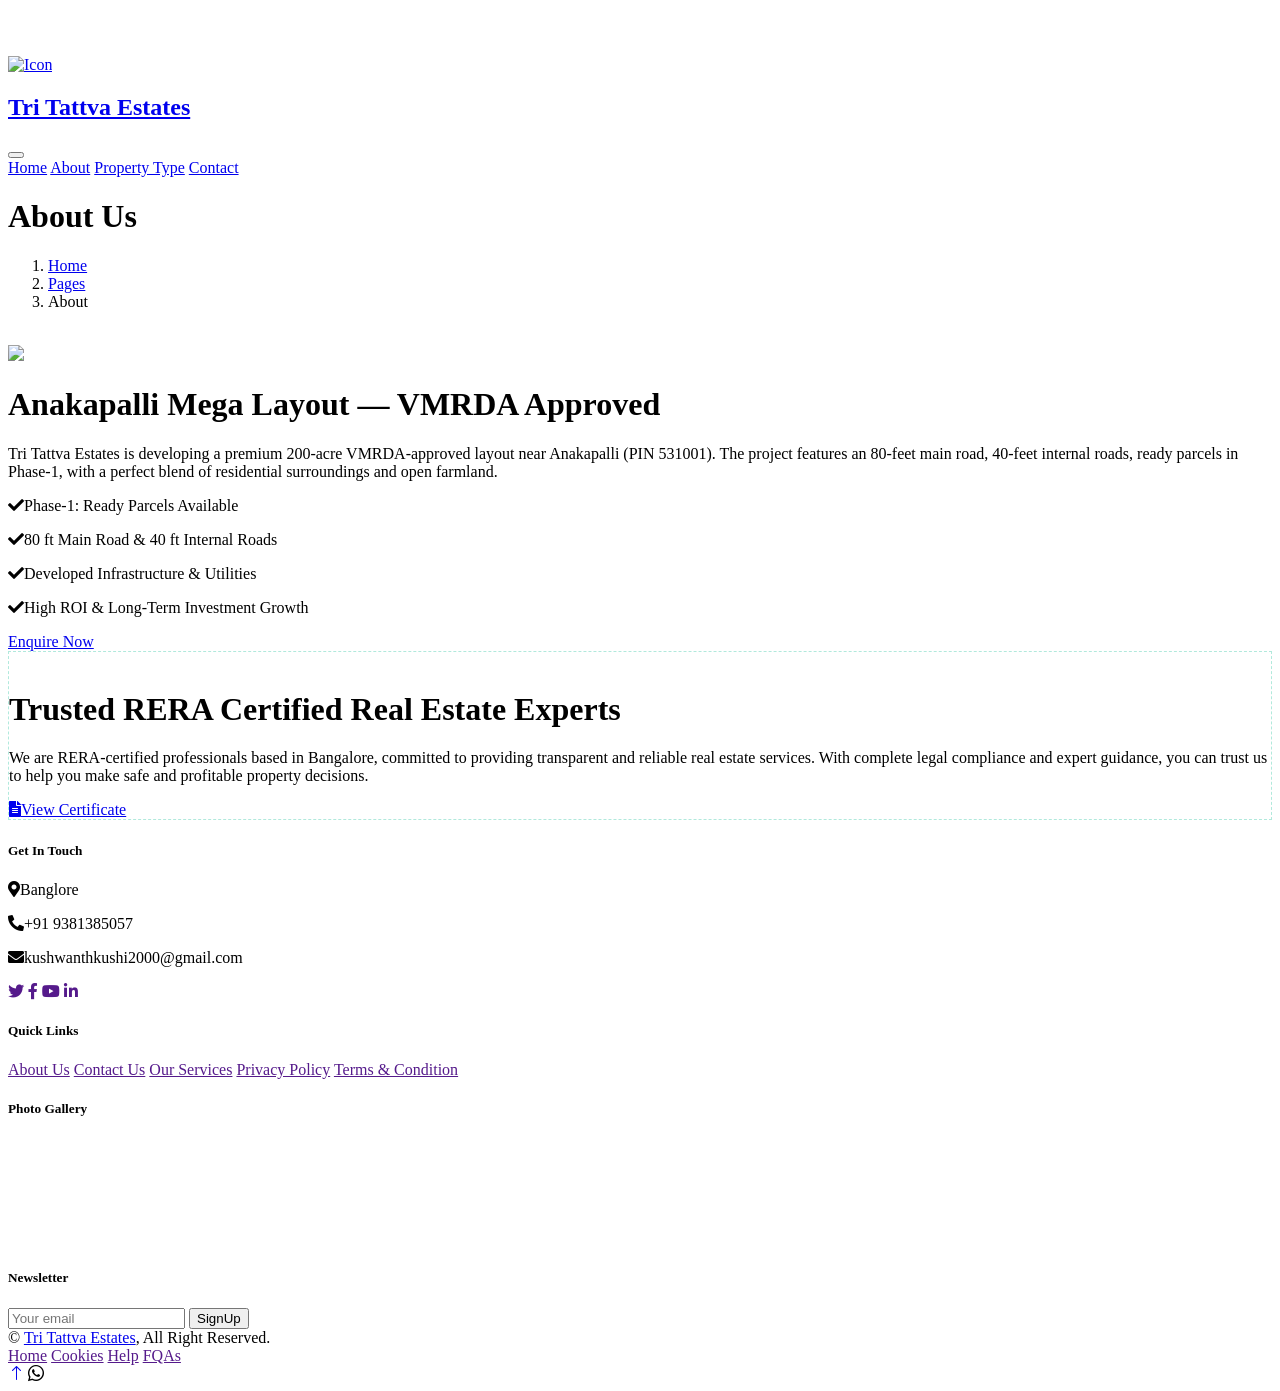
==== about.html @ 2d97ba63 "Add files via upload" ====
<!DOCTYPE html>
<html lang="en">

<head>
    <meta charset="utf-8">
    <title>Tri Tattva Estates - Real Estate</title>
    <meta content="width=device-width, initial-scale=1.0" name="viewport">
    <meta content="" name="keywords">
    <meta content="" name="description">

    <!-- Favicon -->
    <link href="img/favicon.ico" rel="icon">
    <link rel="icon" type="image/png"  href="img/logo4.png">
    <!-- Google Web Fonts -->
    <link rel="preconnect" href="https://fonts.googleapis.com">
    <link rel="preconnect" href="https://fonts.gstatic.com" crossorigin>
    <link href="https://fonts.googleapis.com/css2?family=Heebo:wght@400;500;600&family=Inter:wght@700;800&display=swap" rel="stylesheet">
    
    <!-- Icon Font Stylesheet -->
    <link href="https://cdnjs.cloudflare.com/ajax/libs/font-awesome/5.10.0/css/all.min.css" rel="stylesheet">
    <link href="https://cdn.jsdelivr.net/npm/bootstrap-icons@1.4.1/font/bootstrap-icons.css" rel="stylesheet">

    <!-- Libraries Stylesheet -->
    <link href="lib/animate/animate.min.css" rel="stylesheet">
    <link href="lib/owlcarousel/assets/owl.carousel.min.css" rel="stylesheet">

    <!-- Customized Bootstrap Stylesheet -->
    <link href="css/bootstrap.min.css" rel="stylesheet">

    <!-- Template Stylesheet -->
    <link href="css/style.css" rel="stylesheet">
</head>

<body>
    <div class="container-fluid bg-white p-0">
        <!-- Spinner Start -->
        <div id="spinner" class="show bg-white position-fixed translate-middle w-100 vh-100 top-50 start-50 d-flex align-items-center justify-content-center">
            <div class="spinner-border text-primary" style="width: 3rem; height: 3rem;" role="status">
                <span class="sr-only">Loading...</span>
            </div>
        </div>
        <!-- Spinner End -->


        <!-- Navbar Start -->
    <div class="container-fluid nav-bar bg-transparent">
            <nav class="navbar navbar-expand-lg bg-white navbar-light py-0 px-4">
                <a href="index.html" class="navbar-brand d-flex align-items-center text-center">
                          <!-- <div class="icon p-2 me-2"> -->
              <img
                class="img-fluid"
                src="img/logo4.png"
                alt="Icon"
                style="width: 100px; height: 100px"
              />
            <!-- </div> -->
                    <h1 class="m-0 text-primary">Tri Tattva Estates</h1>
                </a>
                <button type="button" class="navbar-toggler" data-bs-toggle="collapse" data-bs-target="#navbarCollapse">
                    <span class="navbar-toggler-icon"></span>
                </button>
                <div class="collapse navbar-collapse" id="navbarCollapse">
                    <div class="navbar-nav ms-auto">
                        <a href="index.html" class="nav-item nav-link">Home</a>
                        <a href="about.html" class="nav-item nav-link active">About</a>
                        <a href="property-type.html" class="nav-item nav-link ">Property Type</a>
                        <!-- <div class="nav-item dropdown">
                            <a href="#" class="nav-link dropdown-toggle" data-bs-toggle="dropdown">Property</a>
                            <div class="dropdown-menu rounded-0 m-0">
                                <a href="property-list.html" class="dropdown-item">Property List</a>
                                <a href="property-type.html" class="dropdown-item">Property Type</a>
                                <a href="property-agent.html" class="dropdown-item">Property Agent</a>
                            </div>
                        </div> -->
                        <!-- <div class="nav-item dropdown">
                            <a href="#" class="nav-link dropdown-toggle" data-bs-toggle="dropdown">Pages</a>
                            <div class="dropdown-menu rounded-0 m-0">
                                <a href="testimonial.html" class="dropdown-item">Testimonial</a>
                                <a href="404.html" class="dropdown-item">404 Error</a>
                            </div>
                        </div> -->
                        <a href="contact.html" class="nav-item nav-link">Contact</a>
                    </div>
                    <!-- <a href="https://htmlcodex.com/downloading/?item=2259" class="btn btn-primary px-3 d-none d-lg-flex">Buy Pro Version</a> -->
                </div>
            </nav>
        </div>
        <!-- Navbar End -->


        <!-- Header Start -->
        <div class="container-fluid header bg-white p-0">
            <div class="row g-0 align-items-center flex-column-reverse flex-md-row">
                <div class="col-md-6 p-5 mt-lg-5">
                    <h1 class="display-5 animated fadeIn mb-4">About Us</h1> 
                        <nav aria-label="breadcrumb animated fadeIn">
                        <ol class="breadcrumb text-uppercase">
                            <li class="breadcrumb-item"><a href="#">Home</a></li>
                            <li class="breadcrumb-item"><a href="#">Pages</a></li>
                            <li class="breadcrumb-item text-body active" aria-current="page">About</li>
                        </ol>
                    </nav>
                </div>
                <div class="col-md-6 animated fadeIn">
                    <img class="img-fluid" src="img/header.jpg" alt="">
                </div>
            </div>
        </div>
        <!-- Header End -->


        <!-- Search Start -->
        <!-- <div class="container-fluid bg-primary mb-5 wow fadeIn" data-wow-delay="0.1s" style="padding: 35px;">
            <div class="container">
                <div class="row g-2">
                    <div class="col-md-10">
                        <div class="row g-2">
                            <div class="col-md-4">
                                <input type="text" class="form-control border-0 py-3" placeholder="Search Keyword">
                            </div>
                            <div class="col-md-4">
                                <select class="form-select border-0 py-3">
                                    <option selected>Property Type</option>
                                    <option value="1">Property Type 1</option>
                                    <option value="2">Property Type 2</option>
                                    <option value="3">Property Type 3</option>
                                </select>
                            </div>
                            <div class="col-md-4">
                                <select class="form-select border-0 py-3">
                                    <option selected>Location</option>
                                    <option value="1">Location 1</option>
                                    <option value="2">Location 2</option>
                                    <option value="3">Location 3</option>
                                </select>
                            </div>
                        </div>
                    </div>
                    <div class="col-md-2">
                        <button class="btn btn-dark border-0 w-100 py-3">Search</button>
                    </div>
                </div>
            </div>
        </div> -->
        <!-- Search End -->


        <!-- About Start -->
        <div class="container-fluid py-5">
            <div class="container">
                <div class="row g-5 align-items-center">
                    <div class="col-lg-6 wow fadeIn" data-wow-delay="0.1s">
                        <div class="about-img position-relative overflow-hidden p-5 pe-0">
                            <img class="img-fluid w-100" src="img/land.jpg">
                        </div>
                    </div>
                    <!-- <div class="col-lg-6 wow fadeIn" data-wow-delay="0.5s">
                        <h1 class="mb-4">#1 Place To Find The Perfect Property</h1>
                        <p class="mb-4">Tempor erat elitr rebum at clita. Diam dolor diam ipsum sit. Aliqu diam amet diam et eos. Clita erat ipsum et lorem et sit, sed stet lorem sit clita duo justo magna dolore erat amet</p>
                        <p><i class="fa fa-check text-primary me-3"></i>Tempor erat elitr rebum at clita</p>
                        <p><i class="fa fa-check text-primary me-3"></i>Aliqu diam amet diam et eos</p>
                        <p><i class="fa fa-check text-primary me-3"></i>Clita duo justo magna dolore erat amet</p>
                        <a class="btn btn-primary py-3 px-5 mt-3" href="">Read More</a>
                    </div> -->
                    <div class="col-lg-6 wow fadeIn" data-wow-delay="0.5s">
    <h1 class="mb-4">Anakapalli Mega Layout — VMRDA Approved</h1>
    
    <p class="mb-4">
        Tri Tattva Estates is developing a premium 200-acre VMRDA-approved layout near Anakapalli (PIN 531001). 
        The project features an 80-feet main road, 40-feet internal roads, ready parcels in Phase-1, 
        with a perfect blend of residential surroundings and open farmland.
    </p>

    <p><i class="fa fa-check text-primary me-3"></i>Phase-1: Ready Parcels Available</p>
    <p><i class="fa fa-check text-primary me-3"></i>80 ft Main Road & 40 ft Internal Roads</p>
    <p><i class="fa fa-check text-primary me-3"></i>Developed Infrastructure & Utilities</p>
    <p><i class="fa fa-check text-primary me-3"></i>High ROI & Long-Term Investment Growth</p>

    <a class="btn btn-primary py-3 px-5 mt-3" href="#">Enquire Now</a>
</div>
                </div>
            </div>
        </div>
        <!-- About End -->


        <!-- Call to Action Start -->
        <div class="container-fluid py-5">
            <div class="container">
                <div class="bg-light rounded p-3">
                    <div class="bg-white rounded p-4" style="border: 1px dashed rgba(0, 185, 142, .3)">
                        <div class="row g-5 align-items-center">
                            <div class="col-lg-6 wow fadeIn" data-wow-delay="0.1s">
                                <img class="img-fluid rounded w-100" src="img/call-to-action (2).jpg" alt="">
                            </div>
                            <!-- <div class="col-lg-6 wow fadeIn" data-wow-delay="0.5s">
                                <div class="mb-4">
                                    <h1 class="mb-3">Contact With Our Certified Agent</h1>
                                    <p>Eirmod sed ipsum dolor sit rebum magna erat. Tempor lorem kasd vero ipsum sit sit diam justo sed vero dolor duo.</p>
                                </div>
                                <a href="" class="btn btn-primary py-3 px-4 me-2"><i class="fa fa-phone-alt me-2"></i>Make A Call</a>
                                <a href="" class="btn btn-dark py-3 px-4"><i class="fa fa-calendar-alt me-2"></i>Get Appoinment</a>
                            </div> -->

                            <div class="col-lg-6 wow fadeIn" data-wow-delay="0.5s">
    <div class="mb-4">
        <h1 class="mb-3">Trusted RERA Certified Real Estate Experts</h1>
        <p>
            We are RERA-certified professionals based in Bangalore, committed to providing transparent and reliable real estate services. 
            With complete legal compliance and expert guidance, you can trust us to help you make safe and profitable property decisions.
        </p>
    </div>
    <a href="PRMKARERA1251309AG260316006983.pdf" target="_blank" class="btn btn-primary py-3 px-4 me-2">
    <i class="fa fa-file-alt me-2"></i>View Certificate
</a>
    <!-- <a href="tel:+919381385057" class="btn btn-primary py-3 px-4 me-2">
        <i class="fa fa-phone-alt me-2"></i>Make A Call
    </a>
    
    <a href="#" class="btn btn-dark py-3 px-4">
        <i class="fa fa-calendar-alt me-2"></i>Book Appointment
    </a> -->
</div>
                        </div>
                    </div>
                </div>
            </div>
        </div>
        <!-- Call to Action End -->


        <!-- Team Start -->
      <!--  <div class="container-fluid py-5">
            <div class="container">
                <div class="text-center mx-auto mb-5 wow fadeInUp" data-wow-delay="0.1s" style="max-width: 600px;">
                    <h1 class="mb-3">Property Agents</h1>
                    <p>Our team of experienced real estate professionals is dedicated to helping you find the perfect property with complete transparency and trust. We guide you at every step to ensure a smooth and secure investment.</p>
                </div>
                <div class="row g-4">
                    <div class="col-lg-3 col-md-6 wow fadeInUp" data-wow-delay="0.1s">
                        <div class="team-item rounded overflow-hidden">
                            <div class="position-relative">
                                <img class="img-fluid" src="img/team-4.jpg" alt="">
                                <div class="position-absolute start-50 top-100 translate-middle d-flex align-items-center">
                                    <a class="btn btn-square mx-1" href=""><i class="fab fa-facebook-f"></i></a>
                                    <a class="btn btn-square mx-1" href=""><i class="fab fa-twitter"></i></a>
                                    <a class="btn btn-square mx-1" href=""><i class="fab fa-instagram"></i></a>
                                </div>
                            </div>
                            <div class="text-center p-4 mt-3">
                                <h5 class="fw-bold mb-0">Karri Kushwanth</h5>
                                <small>Designation</small>
                            </div>
                        </div>
                    </div>
                     <div class="col-lg-3 col-md-6 wow fadeInUp" data-wow-delay="0.3s">
                        <div class="team-item rounded overflow-hidden">
                            <div class="position-relative">
                                <img class="img-fluid" src="img/team-1.jpg" alt="">
                                <div class="position-absolute start-50 top-100 translate-middle d-flex align-items-center">
                                    <a class="btn btn-square mx-1" href=""><i class="fab fa-facebook-f"></i></a>
                                    <a class="btn btn-square mx-1" href=""><i class="fab fa-twitter"></i></a>
                                    <a class="btn btn-square mx-1" href=""><i class="fab fa-instagram"></i></a>
                                </div>
                            </div>
                            <div class="text-center p-4 mt-3">
                                <h5 class="fw-bold mb-0">Harsha Vardhini</h5>
                                <small>Designation</small>
                            </div>
                        </div>
                    </div> -->
                    <!-- <div class="col-lg-3 col-md-6 wow fadeInUp" data-wow-delay="0.5s">
                        <div class="team-item rounded overflow-hidden">
                            <div class="position-relative">
                                <img class="img-fluid" src="img/team-3.jpg" alt="">
                                <div class="position-absolute start-50 top-100 translate-middle d-flex align-items-center">
                                    <a class="btn btn-square mx-1" href=""><i class="fab fa-facebook-f"></i></a>
                                    <a class="btn btn-square mx-1" href=""><i class="fab fa-twitter"></i></a>
                                    <a class="btn btn-square mx-1" href=""><i class="fab fa-instagram"></i></a>
                                </div>
                            </div>
                            <div class="text-center p-4 mt-3">
                                <h5 class="fw-bold mb-0">Full Name</h5>
                                <small>Designation</small>
                            </div>
                        </div>
                    </div>
                    <div class="col-lg-3 col-md-6 wow fadeInUp" data-wow-delay="0.7s">
                        <div class="team-item rounded overflow-hidden">
                            <div class="position-relative">
                                <img class="img-fluid" src="img/team-4.jpg" alt="">
                                <div class="position-absolute start-50 top-100 translate-middle d-flex align-items-center">
                                    <a class="btn btn-square mx-1" href=""><i class="fab fa-facebook-f"></i></a>
                                    <a class="btn btn-square mx-1" href=""><i class="fab fa-twitter"></i></a>
                                    <a class="btn btn-square mx-1" href=""><i class="fab fa-instagram"></i></a>
                                </div>
                            </div>
                            <div class="text-center p-4 mt-3">
                                <h5 class="fw-bold mb-0">Full Name</h5>
                                <small>Designation</small>
                            </div>
                        </div>
                    </div> 
                </div>
            </div>
        </div> -->
        <!-- Team End -->
        

        <!-- Footer Start -->
          <div class="container-fluid bg-dark text-white-50 footer pt-5 mt-5 wow fadeIn" data-wow-delay="0.1s">
            <div class="container py-5">
                <div class="row g-5">
                    <div class="col-lg-3 col-md-6">
                        <h5 class="text-white mb-4">Get In Touch</h5>
                        <p class="mb-2"><i class="fa fa-map-marker-alt me-3"></i>Banglore</p>
                        <p class="mb-2"><i class="fa fa-phone-alt me-3"></i>+91 9381385057</p>
                        <p class="mb-2"><i class="fa fa-envelope me-3"></i>kushwanthkushi2000@gmail.com</p>
                        <div class="d-flex pt-2">
                            <a class="btn btn-outline-light btn-social" href=""><i class="fab fa-twitter"></i></a>
                            <a class="btn btn-outline-light btn-social" href=""><i class="fab fa-facebook-f"></i></a>
                            <a class="btn btn-outline-light btn-social" href=""><i class="fab fa-youtube"></i></a>
                            <a class="btn btn-outline-light btn-social" href=""><i class="fab fa-linkedin-in"></i></a>
                        </div>
                    </div>
                    <div class="col-lg-3 col-md-6">
                        <h5 class="text-white mb-4">Quick Links</h5>
                        <a class="btn btn-link text-white-50" href="">About Us</a>
                        <a class="btn btn-link text-white-50" href="">Contact Us</a>
                        <a class="btn btn-link text-white-50" href="">Our Services</a>
                        <a class="btn btn-link text-white-50" href="">Privacy Policy</a>
                        <a class="btn btn-link text-white-50" href="">Terms & Condition</a>
                    </div>
                    <div class="col-lg-3 col-md-6">
                        <h5 class="text-white mb-4">Photo Gallery</h5>
                        <div class="row g-2 pt-2">
                            <div class="col-4">
                                <img class="img-fluid rounded bg-light p-1" src="img/property-1.jpg" alt="">
                            </div>
                            <div class="col-4">
                                <img class="img-fluid rounded bg-light p-1" src="img/property-2.jpg" alt="">
                            </div>
                            <div class="col-4">
                                <img class="img-fluid rounded bg-light p-1" src="img/property-3.jpg" alt="">
                            </div>
                            <div class="col-4">
                                <img class="img-fluid rounded bg-light p-1" src="img/property-4.jpg" alt="">
                            </div>
                            <div class="col-4">
                                <img class="img-fluid rounded bg-light p-1" src="img/property-5.jpg" alt="">
                            </div>
                            <div class="col-4">
                                <img class="img-fluid rounded bg-light p-1" src="img/property-6.jpg" alt="">
                            </div>
                        </div>
                    </div>
                    <div class="col-lg-3 col-md-6">
                        <h5 class="text-white mb-4">Newsletter</h5>
                        <!-- <p>Dolor amet sit justo amet elitr clita ipsum elitr est.</p> -->
                        <div class="position-relative mx-auto" style="max-width: 400px;">
                            <input class="form-control text-white w-100 py-3 ps-4 pe-5" type="text" placeholder="Your email">
                            <button type="button" class="btn btn-primary py-2 position-absolute top-0 end-0 mt-2 me-2">SignUp</button>
                        </div>
                    </div>
                </div>
            </div>
            <div class="container">
                <div class="copyright">
                    <div class="row">
                        <div class="col-md-6 text-center text-md-start mb-3 mb-md-0">
                            &copy; <a class="border-bottom" href="#">Tri Tattva Estates</a>, All Right Reserved. 
							
							<!--/*** The author’s attribution link must remain intact in the template. ***/-->
                            <!--/*** If you wish to remove this credit link, please purchase the Pro Version . ***/-->
                            <!-- Designed By <a class="border-bottom" href="https://htmlcodex.com">HTML Codex</a> -->
                        </div>
                        <div class="col-md-6 text-center text-md-end">
                            <div class="footer-menu">
                                <a href="">Home</a>
                                <a href="">Cookies</a>
                                <a href="">Help</a>
                                <a href="">FQAs</a>
                            </div>
                        </div>
                    </div>
                </div>
            </div>
        </div>
        <!-- Footer End -->


        <!-- Back to Top -->
        <a href="#" class="btn btn-lg btn-primary btn-lg-square back-to-top"><i class="bi bi-arrow-up"></i></a>
              <a  onclick="
                    openWhatsApp(
                      'Hello, I would like to enquire about Tri Tattva Estates projects.',
                    )
                  "
   class="btn btn-success btn-lg-square whatsapp-float" 
   target="_blank" 
   title="Chat on WhatsApp">
    <i class="bi bi-whatsapp"></i>
</a>
    </div>

    <!-- JavaScript Libraries -->
    <script src="https://code.jquery.com/jquery-3.4.1.min.js"></script>
    <script src="https://cdn.jsdelivr.net/npm/bootstrap@5.0.0/dist/js/bootstrap.bundle.min.js"></script>
    <script src="lib/wow/wow.min.js"></script>
    <script src="lib/easing/easing.min.js"></script>
    <script src="lib/waypoints/waypoints.min.js"></script>
    <script src="lib/owlcarousel/owl.carousel.min.js"></script>

    <!-- Template Javascript -->
    <script src="js/main.js"></script>

     <script>
      // helpers
      const $ = (s, ctx = document) => ctx.querySelector(s);
      const $$ = (s, ctx = document) =>
        Array.from((ctx || document).querySelectorAll(s));

      // Reveal on scroll
      const revealObserver = new IntersectionObserver(
        (entries) => {
          entries.forEach((entry) => {
            if (entry.isIntersecting) {
              entry.target.classList.add("visible");
              revealObserver.unobserve(entry.target);
            }
          });
        },
        { threshold: 0.18 },
      );
      $$(".fade-in-up, .card, .founder-card, .slide-in-left").forEach((el) =>
        revealObserver.observe(el),
      );

      // Hero subtle parallax
      (function () {
        const hero = document.querySelector(".hero");
        if (!hero) return;
        window.addEventListener("mousemove", (e) => {
          const x =
            ((e.clientX - window.innerWidth / 2) / window.innerWidth) * 8;
          const y =
            ((e.clientY - window.innerHeight / 2) / window.innerHeight) * 6;
          document.querySelectorAll(".hero-bg").forEach((el, i) => {
            const depth = (i + 1) * 0.7;
            el.style.transform = `translate3d(${x * depth}px, ${y * depth}px, 0) scale(${1 + i * 0.003})`;
          });
        });
      })();

      // Carousel (projects)
      (function () {
        const track = document.getElementById("carouselTrack");
        if (!track) return;
        const items = Array.from(track.children);
        let idx = 0;
        function show(n) {
          idx = ((n % items.length) + items.length) % items.length;
          const w = items[0].getBoundingClientRect().width + 18;
          track.style.transform = `translateX(${-idx * w}px)`;
        }
        const prev = document.getElementById("prevBtn"),
          next = document.getElementById("nextBtn");
        if (prev && next) {
          prev.addEventListener("click", () => show(idx - 1));
          next.addEventListener("click", () => show(idx + 1));
        }
        let auto = setInterval(() => show(idx + 1), 3800);
        track.addEventListener("pointerdown", () => {
          clearInterval(auto);
          auto = null;
        });
        window.addEventListener("pointerup", () => {
          if (!auto) auto = setInterval(() => show(idx + 1), 3800);
        });
        window.addEventListener("resize", () => show(idx));
        window.addEventListener("load", () => show(0));
      })();

      // Testimonials slider
      (function () {
        const tTrack = document.getElementById("testiTrack");
        if (!tTrack) return;
        const items = Array.from(tTrack.children);
        let i = 0;
        setInterval(() => {
          i = (i + 1) % items.length;
          const w = items[0].getBoundingClientRect().width + 18;
          tTrack.style.transform = `translateX(${-i * w}px)`;
          tTrack.style.transition = "transform .6s ease";
        }, 4200);
      })();

      // Counters
      $$("[data-target].counter, .counter").forEach((el) => {
        const target = +el.dataset.target || +el.textContent || 0;
        let v = 0;
        const step = Math.max(1, Math.floor(target / 80));
        const iv = setInterval(() => {
          v += step;
          if (v >= target) {
            el.textContent = target;
            clearInterval(iv);
          } else el.textContent = v;
        }, 18);
      });

      // Modal functions
      function openModal(title, body) {
        const m = $("#modal");
        $("#modalTitle").textContent = title;
        $("#modalBody").textContent = body;
        m.style.display = "flex";
        m.setAttribute("aria-hidden", "false");
      }
      function closeModal() {
        const m = $("#modal");
        m.style.display = "none";
        m.setAttribute("aria-hidden", "true");
      }

      function openCertificatePreview() {
        const el = $("#certModal");
        el.style.display = "flex";
        el.setAttribute("aria-hidden", "false");
      }
      function closeCertPreview() {
        const el = $("#certModal");
        el.style.display = "none";
        el.setAttribute("aria-hidden", "true");
      }

      // WhatsApp helper (prefill)
      function openWhatsApp(text) {
        const phone = "919381385057";
        const msg = encodeURIComponent(text || "");
        const url = `https://wa.me/${phone}?text=${msg}`;
        window.open(url, "_blank");
      }

      // Contact form: open WhatsApp with prefilled message
      const cf = $("#contactForm");
      if (cf) {
        cf.addEventListener("submit", (e) => {
          e.preventDefault();
          const fd = new FormData(cf);
          const data = Object.fromEntries(fd.entries());
          if (!data.name || !data.email || !data.message) {
            $("#contactStatus").textContent = "Please fill required fields.";
            return;
          }
          const msg = `TriTattva Estates enquiry:
Name: ${data.name}
Email: ${data.email}
Phone: ${data.phone || "N/A"}
Interest: ${data.interest}
Message: ${data.message}`;
          openWhatsApp(msg);
          $("#contactStatus").textContent =
            "Opening WhatsApp — please send to complete enquiry.";
        });
      }

      // Defensive: set rel noopener for external links
      document
        .querySelectorAll('a[target="_blank"]')
        .forEach((a) => a.setAttribute("rel", "noopener"));

      // remove modal on escape
      document.addEventListener("keydown", (e) => {
        if (e.key === "Escape") {
          closeModal();
          closeCertPreview();
        }
      });

      window.addEventListener("load", () => {
        const p = document.getElementById("preloader");
        if (p) {
          p.style.opacity = 0;
          setTimeout(() => p.remove(), 600);
        }
      });
    </script>
</body>

</html>
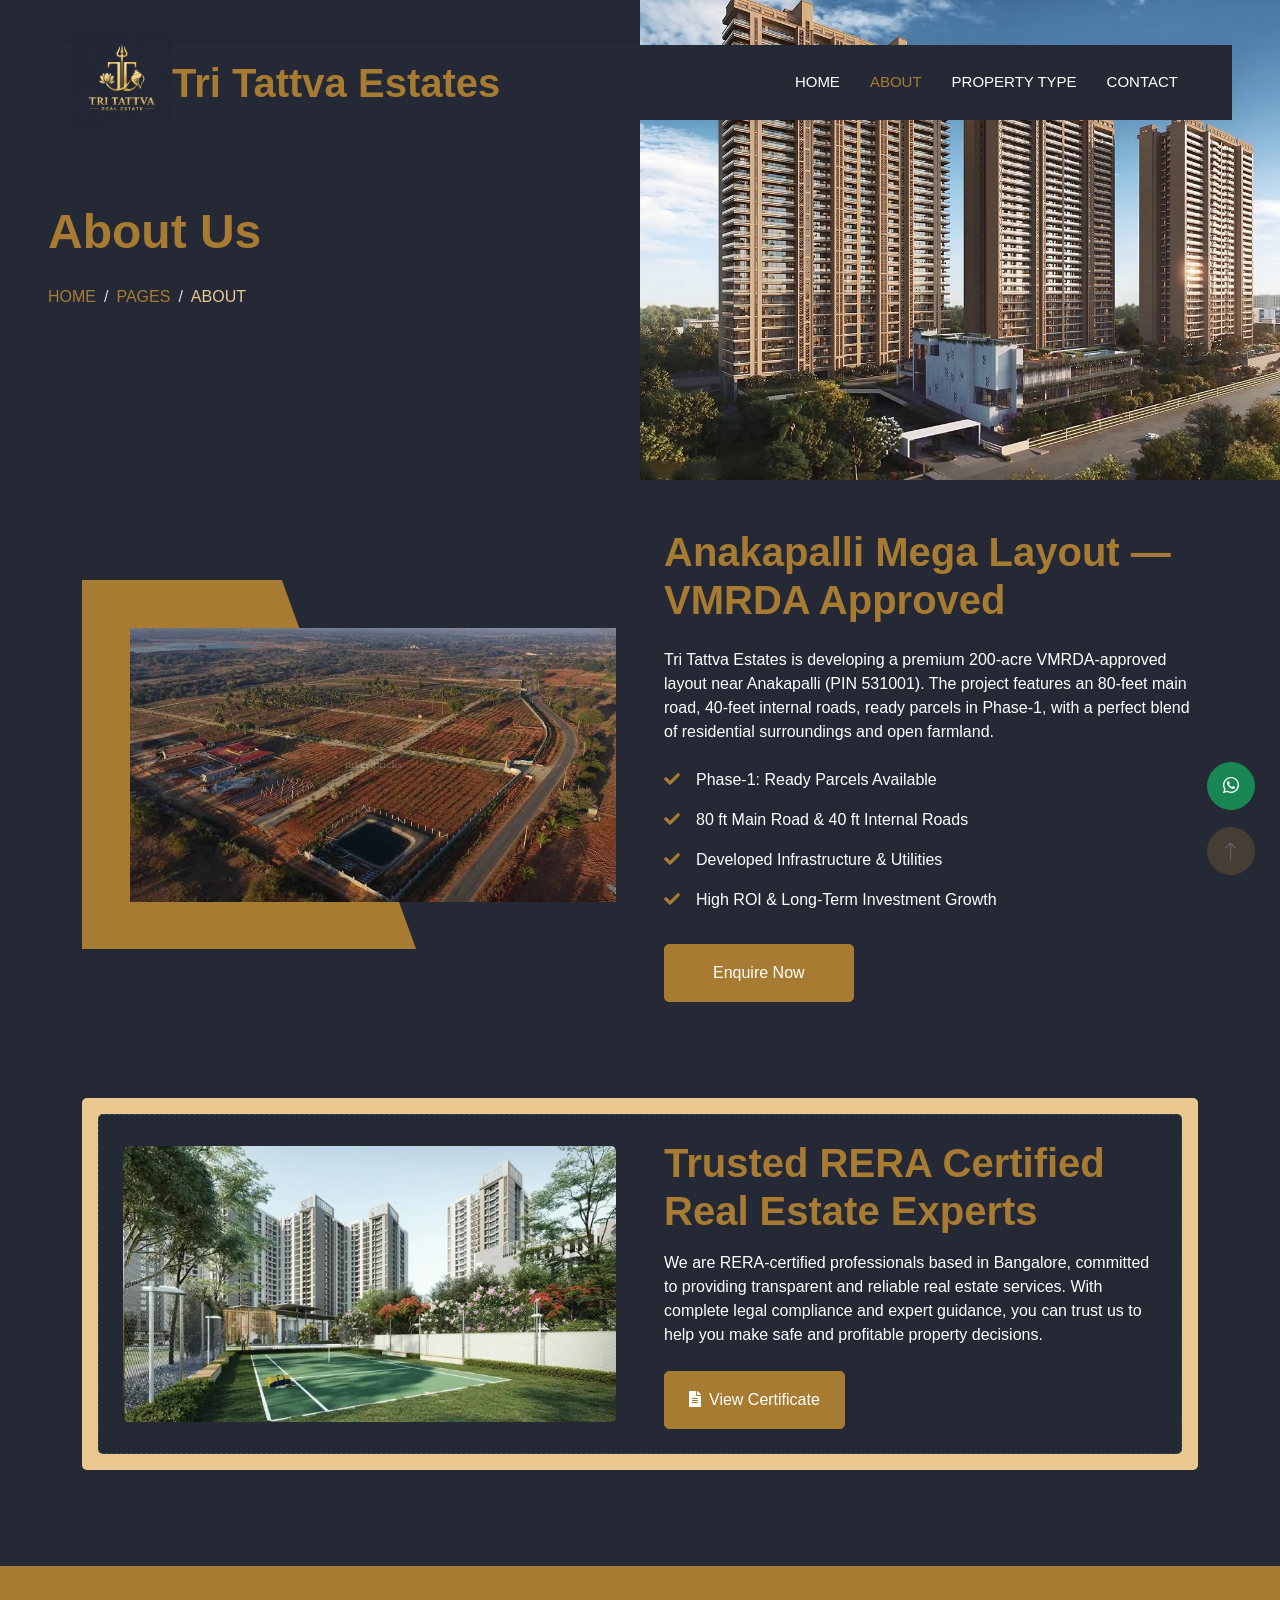
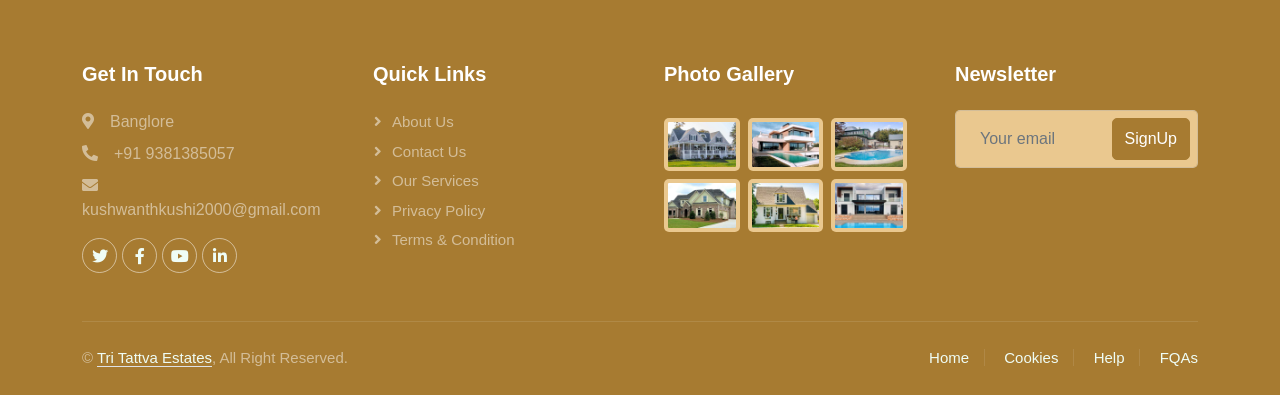
==== commit 2e188018: "Add files via upload" ====
--- a/about.html
+++ b/about.html
@@ -1,70 +1,104 @@
-<!DOCTYPE html>
+<!doctype html>
 <html lang="en">
-
-<head>
-    <meta charset="utf-8">
-    <title>Tri Tattva Estates - Real Estate</title>
-    <meta content="width=device-width, initial-scale=1.0" name="viewport">
-    <meta content="" name="keywords">
-    <meta content="" name="description">
+  <head>
+    <meta charset="utf-8" />
+    <!-- <title>Tri Tattva Estates - Real Estate</title>
+      -->
+    <title>Tritattva Estates | Real Estate Plots & Investments</title>
+
+    <meta
+      name="description"
+      content="Tritattva Estates offers premium real estate plots and investment opportunities. Secure your future with trusted land investments."
+    />
+
+    <link rel="canonical" href="https://tritattvaestates.com/" />
+    <link rel="icon" href="favicon.png" />
+    <meta content="width=device-width, initial-scale=1.0" name="viewport" />
+    <meta content="" name="keywords" />
+    <meta content="" name="description" />
 
     <!-- Favicon -->
-    <link href="img/favicon.ico" rel="icon">
-    <link rel="icon" type="image/png"  href="img/logo4.png">
+    <link href="img/favicon.ico" rel="icon" />
+    <link rel="icon" type="image/png" href="img/logo4.png" />
     <!-- Google Web Fonts -->
-    <link rel="preconnect" href="https://fonts.googleapis.com">
-    <link rel="preconnect" href="https://fonts.gstatic.com" crossorigin>
-    <link href="https://fonts.googleapis.com/css2?family=Heebo:wght@400;500;600&family=Inter:wght@700;800&display=swap" rel="stylesheet">
-    
+    <link rel="preconnect" href="https://fonts.googleapis.com" />
+    <link rel="preconnect" href="https://fonts.gstatic.com" crossorigin />
+    <link
+      href="https://fonts.googleapis.com/css2?family=Heebo:wght@400;500;600&family=Inter:wght@700;800&display=swap"
+      rel="stylesheet"
+    />
+
     <!-- Icon Font Stylesheet -->
-    <link href="https://cdnjs.cloudflare.com/ajax/libs/font-awesome/5.10.0/css/all.min.css" rel="stylesheet">
-    <link href="https://cdn.jsdelivr.net/npm/bootstrap-icons@1.4.1/font/bootstrap-icons.css" rel="stylesheet">
+    <link
+      href="https://cdnjs.cloudflare.com/ajax/libs/font-awesome/5.10.0/css/all.min.css"
+      rel="stylesheet"
+    />
+    <link
+      href="https://cdn.jsdelivr.net/npm/bootstrap-icons@1.4.1/font/bootstrap-icons.css"
+      rel="stylesheet"
+    />
 
     <!-- Libraries Stylesheet -->
-    <link href="lib/animate/animate.min.css" rel="stylesheet">
-    <link href="lib/owlcarousel/assets/owl.carousel.min.css" rel="stylesheet">
+    <link href="lib/animate/animate.min.css" rel="stylesheet" />
+    <link href="lib/owlcarousel/assets/owl.carousel.min.css" rel="stylesheet" />
 
     <!-- Customized Bootstrap Stylesheet -->
-    <link href="css/bootstrap.min.css" rel="stylesheet">
+    <link href="css/bootstrap.min.css" rel="stylesheet" />
 
     <!-- Template Stylesheet -->
-    <link href="css/style.css" rel="stylesheet">
-</head>
-
-<body>
+    <link href="css/style.css" rel="stylesheet" />
+  </head>
+
+  <body>
     <div class="container-fluid bg-white p-0">
-        <!-- Spinner Start -->
-        <div id="spinner" class="show bg-white position-fixed translate-middle w-100 vh-100 top-50 start-50 d-flex align-items-center justify-content-center">
-            <div class="spinner-border text-primary" style="width: 3rem; height: 3rem;" role="status">
-                <span class="sr-only">Loading...</span>
-            </div>
+      <!-- Spinner Start -->
+      <div
+        id="spinner"
+        class="show bg-white position-fixed translate-middle w-100 vh-100 top-50 start-50 d-flex align-items-center justify-content-center"
+      >
+        <div
+          class="spinner-border text-primary"
+          style="width: 3rem; height: 3rem"
+          role="status"
+        >
+          <span class="sr-only">Loading...</span>
         </div>
-        <!-- Spinner End -->
-
-
-        <!-- Navbar Start -->
-    <div class="container-fluid nav-bar bg-transparent">
-            <nav class="navbar navbar-expand-lg bg-white navbar-light py-0 px-4">
-                <a href="index.html" class="navbar-brand d-flex align-items-center text-center">
-                          <!-- <div class="icon p-2 me-2"> -->
-              <img
-                class="img-fluid"
-                src="img/logo4.png"
-                alt="Icon"
-                style="width: 100px; height: 100px"
-              />
+      </div>
+      <!-- Spinner End -->
+
+      <!-- Navbar Start -->
+      <div class="container-fluid nav-bar bg-transparent">
+        <nav class="navbar navbar-expand-lg bg-white navbar-light py-0 px-4">
+          <a
+            href="index.html"
+            class="navbar-brand d-flex align-items-center text-center"
+          >
+            <!-- <div class="icon p-2 me-2"> -->
+            <img
+              class="img-fluid"
+              src="img/logo4.png"
+              alt="Icon"
+              style="width: 100px; height: 100px"
+            />
             <!-- </div> -->
-                    <h1 class="m-0 text-primary">Tri Tattva Estates</h1>
-                </a>
-                <button type="button" class="navbar-toggler" data-bs-toggle="collapse" data-bs-target="#navbarCollapse">
-                    <span class="navbar-toggler-icon"></span>
-                </button>
-                <div class="collapse navbar-collapse" id="navbarCollapse">
-                    <div class="navbar-nav ms-auto">
-                        <a href="index.html" class="nav-item nav-link">Home</a>
-                        <a href="about.html" class="nav-item nav-link active">About</a>
-                        <a href="property-type.html" class="nav-item nav-link ">Property Type</a>
-                        <!-- <div class="nav-item dropdown">
+            <h1 class="m-0 text-primary">Tri Tattva Estates</h1>
+          </a>
+          <button
+            type="button"
+            class="navbar-toggler"
+            data-bs-toggle="collapse"
+            data-bs-target="#navbarCollapse"
+          >
+            <span class="navbar-toggler-icon"></span>
+          </button>
+          <div class="collapse navbar-collapse" id="navbarCollapse">
+            <div class="navbar-nav ms-auto">
+              <a href="index.html" class="nav-item nav-link">Home</a>
+              <a href="about.html" class="nav-item nav-link active">About</a>
+              <a href="property-type.html" class="nav-item nav-link"
+                >Property Type</a
+              >
+              <!-- <div class="nav-item dropdown">
                             <a href="#" class="nav-link dropdown-toggle" data-bs-toggle="dropdown">Property</a>
                             <div class="dropdown-menu rounded-0 m-0">
                                 <a href="property-list.html" class="dropdown-item">Property List</a>
@@ -72,45 +106,48 @@
                                 <a href="property-agent.html" class="dropdown-item">Property Agent</a>
                             </div>
                         </div> -->
-                        <!-- <div class="nav-item dropdown">
+              <!-- <div class="nav-item dropdown">
                             <a href="#" class="nav-link dropdown-toggle" data-bs-toggle="dropdown">Pages</a>
                             <div class="dropdown-menu rounded-0 m-0">
                                 <a href="testimonial.html" class="dropdown-item">Testimonial</a>
                                 <a href="404.html" class="dropdown-item">404 Error</a>
                             </div>
                         </div> -->
-                        <a href="contact.html" class="nav-item nav-link">Contact</a>
-                    </div>
-                    <!-- <a href="https://htmlcodex.com/downloading/?item=2259" class="btn btn-primary px-3 d-none d-lg-flex">Buy Pro Version</a> -->
-                </div>
+              <a href="contact.html" class="nav-item nav-link">Contact</a>
+            </div>
+            <!-- <a href="https://htmlcodex.com/downloading/?item=2259" class="btn btn-primary px-3 d-none d-lg-flex">Buy Pro Version</a> -->
+          </div>
+        </nav>
+      </div>
+      <!-- Navbar End -->
+
+      <!-- Header Start -->
+      <div class="container-fluid header bg-white p-0">
+        <div class="row g-0 align-items-center flex-column-reverse flex-md-row">
+          <div class="col-md-6 p-5 mt-lg-5">
+            <h1 class="display-5 animated fadeIn mb-4">About Us</h1>
+            <nav aria-label="breadcrumb animated fadeIn">
+              <ol class="breadcrumb text-uppercase">
+                <li class="breadcrumb-item"><a href="#">Home</a></li>
+                <li class="breadcrumb-item"><a href="#">Pages</a></li>
+                <li
+                  class="breadcrumb-item text-body active"
+                  aria-current="page"
+                >
+                  About
+                </li>
+              </ol>
             </nav>
+          </div>
+          <div class="col-md-6 animated fadeIn">
+            <img class="img-fluid" src="img/header.jpg" alt="" />
+          </div>
         </div>
-        <!-- Navbar End -->
-
-
-        <!-- Header Start -->
-        <div class="container-fluid header bg-white p-0">
-            <div class="row g-0 align-items-center flex-column-reverse flex-md-row">
-                <div class="col-md-6 p-5 mt-lg-5">
-                    <h1 class="display-5 animated fadeIn mb-4">About Us</h1> 
-                        <nav aria-label="breadcrumb animated fadeIn">
-                        <ol class="breadcrumb text-uppercase">
-                            <li class="breadcrumb-item"><a href="#">Home</a></li>
-                            <li class="breadcrumb-item"><a href="#">Pages</a></li>
-                            <li class="breadcrumb-item text-body active" aria-current="page">About</li>
-                        </ol>
-                    </nav>
-                </div>
-                <div class="col-md-6 animated fadeIn">
-                    <img class="img-fluid" src="img/header.jpg" alt="">
-                </div>
-            </div>
-        </div>
-        <!-- Header End -->
-
-
-        <!-- Search Start -->
-        <!-- <div class="container-fluid bg-primary mb-5 wow fadeIn" data-wow-delay="0.1s" style="padding: 35px;">
+      </div>
+      <!-- Header End -->
+
+      <!-- Search Start -->
+      <!-- <div class="container-fluid bg-primary mb-5 wow fadeIn" data-wow-delay="0.1s" style="padding: 35px;">
             <div class="container">
                 <div class="row g-2">
                     <div class="col-md-10">
@@ -142,19 +179,18 @@
                 </div>
             </div>
         </div> -->
-        <!-- Search End -->
-
-
-        <!-- About Start -->
-        <div class="container-fluid py-5">
-            <div class="container">
-                <div class="row g-5 align-items-center">
-                    <div class="col-lg-6 wow fadeIn" data-wow-delay="0.1s">
-                        <div class="about-img position-relative overflow-hidden p-5 pe-0">
-                            <img class="img-fluid w-100" src="img/land.jpg">
-                        </div>
-                    </div>
-                    <!-- <div class="col-lg-6 wow fadeIn" data-wow-delay="0.5s">
+      <!-- Search End -->
+
+      <!-- About Start -->
+      <div class="container-fluid py-5">
+        <div class="container">
+          <div class="row g-5 align-items-center">
+            <div class="col-lg-6 wow fadeIn" data-wow-delay="0.1s">
+              <div class="about-img position-relative overflow-hidden p-5 pe-0">
+                <img class="img-fluid w-100" src="img/land.jpg" />
+              </div>
+            </div>
+            <!-- <div class="col-lg-6 wow fadeIn" data-wow-delay="0.5s">
                         <h1 class="mb-4">#1 Place To Find The Perfect Property</h1>
                         <p class="mb-4">Tempor erat elitr rebum at clita. Diam dolor diam ipsum sit. Aliqu diam amet diam et eos. Clita erat ipsum et lorem et sit, sed stet lorem sit clita duo justo magna dolore erat amet</p>
                         <p><i class="fa fa-check text-primary me-3"></i>Tempor erat elitr rebum at clita</p>
@@ -162,38 +198,58 @@
                         <p><i class="fa fa-check text-primary me-3"></i>Clita duo justo magna dolore erat amet</p>
                         <a class="btn btn-primary py-3 px-5 mt-3" href="">Read More</a>
                     </div> -->
-                    <div class="col-lg-6 wow fadeIn" data-wow-delay="0.5s">
-    <h1 class="mb-4">Anakapalli Mega Layout — VMRDA Approved</h1>
-    
-    <p class="mb-4">
-        Tri Tattva Estates is developing a premium 200-acre VMRDA-approved layout near Anakapalli (PIN 531001). 
-        The project features an 80-feet main road, 40-feet internal roads, ready parcels in Phase-1, 
-        with a perfect blend of residential surroundings and open farmland.
-    </p>
-
-    <p><i class="fa fa-check text-primary me-3"></i>Phase-1: Ready Parcels Available</p>
-    <p><i class="fa fa-check text-primary me-3"></i>80 ft Main Road & 40 ft Internal Roads</p>
-    <p><i class="fa fa-check text-primary me-3"></i>Developed Infrastructure & Utilities</p>
-    <p><i class="fa fa-check text-primary me-3"></i>High ROI & Long-Term Investment Growth</p>
-
-    <a class="btn btn-primary py-3 px-5 mt-3" href="#">Enquire Now</a>
-</div>
-                </div>
-            </div>
+            <div class="col-lg-6 wow fadeIn" data-wow-delay="0.5s">
+              <h1 class="mb-4">Anakapalli Mega Layout — VMRDA Approved</h1>
+
+              <p class="mb-4">
+                Tri Tattva Estates is developing a premium 200-acre
+                VMRDA-approved layout near Anakapalli (PIN 531001). The project
+                features an 80-feet main road, 40-feet internal roads, ready
+                parcels in Phase-1, with a perfect blend of residential
+                surroundings and open farmland.
+              </p>
+
+              <p>
+                <i class="fa fa-check text-primary me-3"></i>Phase-1: Ready
+                Parcels Available
+              </p>
+              <p>
+                <i class="fa fa-check text-primary me-3"></i>80 ft Main Road &
+                40 ft Internal Roads
+              </p>
+              <p>
+                <i class="fa fa-check text-primary me-3"></i>Developed
+                Infrastructure & Utilities
+              </p>
+              <p>
+                <i class="fa fa-check text-primary me-3"></i>High ROI &
+                Long-Term Investment Growth
+              </p>
+
+              <a class="btn btn-primary py-3 px-5 mt-3" href="#">Enquire Now</a>
+            </div>
+          </div>
         </div>
-        <!-- About End -->
-
-
-        <!-- Call to Action Start -->
-        <div class="container-fluid py-5">
-            <div class="container">
-                <div class="bg-light rounded p-3">
-                    <div class="bg-white rounded p-4" style="border: 1px dashed rgba(0, 185, 142, .3)">
-                        <div class="row g-5 align-items-center">
-                            <div class="col-lg-6 wow fadeIn" data-wow-delay="0.1s">
-                                <img class="img-fluid rounded w-100" src="img/call-to-action (2).jpg" alt="">
-                            </div>
-                            <!-- <div class="col-lg-6 wow fadeIn" data-wow-delay="0.5s">
+      </div>
+      <!-- About End -->
+
+      <!-- Call to Action Start -->
+      <div class="container-fluid py-5">
+        <div class="container">
+          <div class="bg-light rounded p-3">
+            <div
+              class="bg-white rounded p-4"
+              style="border: 1px dashed rgba(0, 185, 142, 0.3)"
+            >
+              <div class="row g-5 align-items-center">
+                <div class="col-lg-6 wow fadeIn" data-wow-delay="0.1s">
+                  <img
+                    class="img-fluid rounded w-100"
+                    src="img/call-to-action (2).jpg"
+                    alt=""
+                  />
+                </div>
+                <!-- <div class="col-lg-6 wow fadeIn" data-wow-delay="0.5s">
                                 <div class="mb-4">
                                     <h1 class="mb-3">Contact With Our Certified Agent</h1>
                                     <p>Eirmod sed ipsum dolor sit rebum magna erat. Tempor lorem kasd vero ipsum sit sit diam justo sed vero dolor duo.</p>
@@ -202,34 +258,42 @@
                                 <a href="" class="btn btn-dark py-3 px-4"><i class="fa fa-calendar-alt me-2"></i>Get Appoinment</a>
                             </div> -->
 
-                            <div class="col-lg-6 wow fadeIn" data-wow-delay="0.5s">
-    <div class="mb-4">
-        <h1 class="mb-3">Trusted RERA Certified Real Estate Experts</h1>
-        <p>
-            We are RERA-certified professionals based in Bangalore, committed to providing transparent and reliable real estate services. 
-            With complete legal compliance and expert guidance, you can trust us to help you make safe and profitable property decisions.
-        </p>
-    </div>
-    <a href="PRMKARERA1251309AG260316006983.pdf" target="_blank" class="btn btn-primary py-3 px-4 me-2">
-    <i class="fa fa-file-alt me-2"></i>View Certificate
-</a>
-    <!-- <a href="tel:+919381385057" class="btn btn-primary py-3 px-4 me-2">
+                <div class="col-lg-6 wow fadeIn" data-wow-delay="0.5s">
+                  <div class="mb-4">
+                    <h1 class="mb-3">
+                      Trusted RERA Certified Real Estate Experts
+                    </h1>
+                    <p>
+                      We are RERA-certified professionals based in Bangalore,
+                      committed to providing transparent and reliable real
+                      estate services. With complete legal compliance and expert
+                      guidance, you can trust us to help you make safe and
+                      profitable property decisions.
+                    </p>
+                  </div>
+                  <a
+                    href="PRMKARERA1251309AG260316006983.pdf"
+                    target="_blank"
+                    class="btn btn-primary py-3 px-4 me-2"
+                  >
+                    <i class="fa fa-file-alt me-2"></i>View Certificate
+                  </a>
+                  <!-- <a href="tel:+917090595057" class="btn btn-primary py-3 px-4 me-2">
         <i class="fa fa-phone-alt me-2"></i>Make A Call
     </a>
     
     <a href="#" class="btn btn-dark py-3 px-4">
         <i class="fa fa-calendar-alt me-2"></i>Book Appointment
     </a> -->
-</div>
-                        </div>
-                    </div>
-                </div>
-            </div>
+                </div>
+              </div>
+            </div>
+          </div>
         </div>
-        <!-- Call to Action End -->
-
-
-        <!-- Team Start -->
+      </div>
+      <!-- Call to Action End -->
+
+      <!-- Team Start -->
       <!--  <div class="container-fluid py-5">
             <div class="container">
                 <div class="text-center mx-auto mb-5 wow fadeInUp" data-wow-delay="0.1s" style="max-width: 600px;">
@@ -269,7 +333,7 @@
                             </div>
                         </div>
                     </div> -->
-                    <!-- <div class="col-lg-3 col-md-6 wow fadeInUp" data-wow-delay="0.5s">
+      <!-- <div class="col-lg-3 col-md-6 wow fadeInUp" data-wow-delay="0.5s">
                         <div class="team-item rounded overflow-hidden">
                             <div class="position-relative">
                                 <img class="img-fluid" src="img/team-3.jpg" alt="">
@@ -304,103 +368,158 @@
                 </div>
             </div>
         </div> -->
-        <!-- Team End -->
-        
-
-        <!-- Footer Start -->
-          <div class="container-fluid bg-dark text-white-50 footer pt-5 mt-5 wow fadeIn" data-wow-delay="0.1s">
-            <div class="container py-5">
-                <div class="row g-5">
-                    <div class="col-lg-3 col-md-6">
-                        <h5 class="text-white mb-4">Get In Touch</h5>
-                        <p class="mb-2"><i class="fa fa-map-marker-alt me-3"></i>Banglore</p>
-                        <p class="mb-2"><i class="fa fa-phone-alt me-3"></i>+91 9381385057</p>
-                        <p class="mb-2"><i class="fa fa-envelope me-3"></i>kushwanthkushi2000@gmail.com</p>
-                        <div class="d-flex pt-2">
-                            <a class="btn btn-outline-light btn-social" href=""><i class="fab fa-twitter"></i></a>
-                            <a class="btn btn-outline-light btn-social" href=""><i class="fab fa-facebook-f"></i></a>
-                            <a class="btn btn-outline-light btn-social" href=""><i class="fab fa-youtube"></i></a>
-                            <a class="btn btn-outline-light btn-social" href=""><i class="fab fa-linkedin-in"></i></a>
-                        </div>
-                    </div>
-                    <div class="col-lg-3 col-md-6">
-                        <h5 class="text-white mb-4">Quick Links</h5>
-                        <a class="btn btn-link text-white-50" href="">About Us</a>
-                        <a class="btn btn-link text-white-50" href="">Contact Us</a>
-                        <a class="btn btn-link text-white-50" href="">Our Services</a>
-                        <a class="btn btn-link text-white-50" href="">Privacy Policy</a>
-                        <a class="btn btn-link text-white-50" href="">Terms & Condition</a>
-                    </div>
-                    <div class="col-lg-3 col-md-6">
-                        <h5 class="text-white mb-4">Photo Gallery</h5>
-                        <div class="row g-2 pt-2">
-                            <div class="col-4">
-                                <img class="img-fluid rounded bg-light p-1" src="img/property-1.jpg" alt="">
-                            </div>
-                            <div class="col-4">
-                                <img class="img-fluid rounded bg-light p-1" src="img/property-2.jpg" alt="">
-                            </div>
-                            <div class="col-4">
-                                <img class="img-fluid rounded bg-light p-1" src="img/property-3.jpg" alt="">
-                            </div>
-                            <div class="col-4">
-                                <img class="img-fluid rounded bg-light p-1" src="img/property-4.jpg" alt="">
-                            </div>
-                            <div class="col-4">
-                                <img class="img-fluid rounded bg-light p-1" src="img/property-5.jpg" alt="">
-                            </div>
-                            <div class="col-4">
-                                <img class="img-fluid rounded bg-light p-1" src="img/property-6.jpg" alt="">
-                            </div>
-                        </div>
-                    </div>
-                    <div class="col-lg-3 col-md-6">
-                        <h5 class="text-white mb-4">Newsletter</h5>
-                        <!-- <p>Dolor amet sit justo amet elitr clita ipsum elitr est.</p> -->
-                        <div class="position-relative mx-auto" style="max-width: 400px;">
-                            <input class="form-control text-white w-100 py-3 ps-4 pe-5" type="text" placeholder="Your email">
-                            <button type="button" class="btn btn-primary py-2 position-absolute top-0 end-0 mt-2 me-2">SignUp</button>
-                        </div>
-                    </div>
-                </div>
-            </div>
-            <div class="container">
-                <div class="copyright">
-                    <div class="row">
-                        <div class="col-md-6 text-center text-md-start mb-3 mb-md-0">
-                            &copy; <a class="border-bottom" href="#">Tri Tattva Estates</a>, All Right Reserved. 
-							
-							<!--/*** The author’s attribution link must remain intact in the template. ***/-->
-                            <!--/*** If you wish to remove this credit link, please purchase the Pro Version . ***/-->
-                            <!-- Designed By <a class="border-bottom" href="https://htmlcodex.com">HTML Codex</a> -->
-                        </div>
-                        <div class="col-md-6 text-center text-md-end">
-                            <div class="footer-menu">
-                                <a href="">Home</a>
-                                <a href="">Cookies</a>
-                                <a href="">Help</a>
-                                <a href="">FQAs</a>
-                            </div>
-                        </div>
-                    </div>
-                </div>
-            </div>
+      <!-- Team End -->
+
+      <!-- Footer Start -->
+      <div
+        class="container-fluid bg-dark text-white-50 footer pt-5 mt-5 wow fadeIn"
+        data-wow-delay="0.1s"
+      >
+        <div class="container py-5">
+          <div class="row g-5">
+            <div class="col-lg-3 col-md-6">
+              <h5 class="text-white mb-4">Get In Touch</h5>
+              <p class="mb-2">
+                <i class="fa fa-map-marker-alt me-3"></i>Banglore
+              </p>
+              <p class="mb-2">
+                <i class="fa fa-phone-alt me-3"></i>+91 9381385057
+              </p>
+              <p class="mb-2">
+                <i class="fa fa-envelope me-3"></i>kushwanthkushi2000@gmail.com
+              </p>
+              <div class="d-flex pt-2">
+                <a class="btn btn-outline-light btn-social" href=""
+                  ><i class="fab fa-twitter"></i
+                ></a>
+                <a class="btn btn-outline-light btn-social" href=""
+                  ><i class="fab fa-facebook-f"></i
+                ></a>
+                <a class="btn btn-outline-light btn-social" href=""
+                  ><i class="fab fa-youtube"></i
+                ></a>
+                <a class="btn btn-outline-light btn-social" href=""
+                  ><i class="fab fa-linkedin-in"></i
+                ></a>
+              </div>
+            </div>
+            <div class="col-lg-3 col-md-6">
+              <h5 class="text-white mb-4">Quick Links</h5>
+              <a class="btn btn-link text-white-50" href="">About Us</a>
+              <a class="btn btn-link text-white-50" href="">Contact Us</a>
+              <a class="btn btn-link text-white-50" href="">Our Services</a>
+              <a class="btn btn-link text-white-50" href="">Privacy Policy</a>
+              <a class="btn btn-link text-white-50" href=""
+                >Terms & Condition</a
+              >
+            </div>
+            <div class="col-lg-3 col-md-6">
+              <h5 class="text-white mb-4">Photo Gallery</h5>
+              <div class="row g-2 pt-2">
+                <div class="col-4">
+                  <img
+                    class="img-fluid rounded bg-light p-1"
+                    src="img/property-1.jpg"
+                    alt=""
+                  />
+                </div>
+                <div class="col-4">
+                  <img
+                    class="img-fluid rounded bg-light p-1"
+                    src="img/property-2.jpg"
+                    alt=""
+                  />
+                </div>
+                <div class="col-4">
+                  <img
+                    class="img-fluid rounded bg-light p-1"
+                    src="img/property-3.jpg"
+                    alt=""
+                  />
+                </div>
+                <div class="col-4">
+                  <img
+                    class="img-fluid rounded bg-light p-1"
+                    src="img/property-4.jpg"
+                    alt=""
+                  />
+                </div>
+                <div class="col-4">
+                  <img
+                    class="img-fluid rounded bg-light p-1"
+                    src="img/property-5.jpg"
+                    alt=""
+                  />
+                </div>
+                <div class="col-4">
+                  <img
+                    class="img-fluid rounded bg-light p-1"
+                    src="img/property-6.jpg"
+                    alt=""
+                  />
+                </div>
+              </div>
+            </div>
+            <div class="col-lg-3 col-md-6">
+              <h5 class="text-white mb-4">Newsletter</h5>
+              <!-- <p>Dolor amet sit justo amet elitr clita ipsum elitr est.</p> -->
+              <div class="position-relative mx-auto" style="max-width: 400px">
+                <input
+                  class="form-control text-white w-100 py-3 ps-4 pe-5"
+                  type="text"
+                  placeholder="Your email"
+                />
+                <button
+                  type="button"
+                  class="btn btn-primary py-2 position-absolute top-0 end-0 mt-2 me-2"
+                >
+                  SignUp
+                </button>
+              </div>
+            </div>
+          </div>
         </div>
-        <!-- Footer End -->
-
-
-        <!-- Back to Top -->
-        <a href="#" class="btn btn-lg btn-primary btn-lg-square back-to-top"><i class="bi bi-arrow-up"></i></a>
-              <a  onclick="
-                    openWhatsApp(
-                      'Hello, I would like to enquire about Tri Tattva Estates projects.',
-                    )
-                  "
-   class="btn btn-success btn-lg-square whatsapp-float" 
-   target="_blank" 
-   title="Chat on WhatsApp">
-    <i class="bi bi-whatsapp"></i>
-</a>
+        <div class="container">
+          <div class="copyright">
+            <div class="row">
+              <div class="col-md-6 text-center text-md-start mb-3 mb-md-0">
+                &copy; <a class="border-bottom" href="#">Tri Tattva Estates</a>,
+                All Right Reserved.
+
+                <!--/*** The author’s attribution link must remain intact in the template. ***/-->
+                <!--/*** If you wish to remove this credit link, please purchase the Pro Version . ***/-->
+                <!-- Designed By <a class="border-bottom" href="https://htmlcodex.com">HTML Codex</a> -->
+              </div>
+              <div class="col-md-6 text-center text-md-end">
+                <div class="footer-menu">
+                  <a href="">Home</a>
+                  <a href="">Cookies</a>
+                  <a href="">Help</a>
+                  <a href="">FQAs</a>
+                </div>
+              </div>
+            </div>
+          </div>
+        </div>
+      </div>
+      <!-- Footer End -->
+
+      <!-- Back to Top -->
+      <a href="#" class="btn btn-lg btn-primary btn-lg-square back-to-top"
+        ><i class="bi bi-arrow-up"></i
+      ></a>
+      <a
+        onclick="
+          openWhatsApp(
+            'Hello, I would like to enquire about Tri Tattva Estates projects.',
+          )
+        "
+        class="btn btn-success btn-lg-square whatsapp-float"
+        target="_blank"
+        title="Chat on WhatsApp"
+      >
+        <i class="bi bi-whatsapp"></i>
+      </a>
     </div>
 
     <!-- JavaScript Libraries -->
@@ -414,7 +533,7 @@
     <!-- Template Javascript -->
     <script src="js/main.js"></script>
 
-     <script>
+    <script>
       // helpers
       const $ = (s, ctx = document) => ctx.querySelector(s);
       const $$ = (s, ctx = document) =>
@@ -536,7 +655,7 @@
 
       // WhatsApp helper (prefill)
       function openWhatsApp(text) {
-        const phone = "919381385057";
+        const phone = "917090595057";
         const msg = encodeURIComponent(text || "");
         const url = `https://wa.me/${phone}?text=${msg}`;
         window.open(url, "_blank");
@@ -586,6 +705,5 @@
         }
       });
     </script>
-</body>
-
-</html>+  </body>
+</html>
--- a/css/style.css
+++ b/css/style.css
@@ -0,0 +1,488 @@
+/********** Template CSS **********/
+:root {
+    --primary: #a77b31 !important;
+    --secondary: #FF6922;
+    --light: #EFFDF5;
+    --dark: #0E2E50;
+}
+
+.back-to-top {
+    position: fixed;
+    display: none;
+    right: 45px;
+    bottom: 45px;
+    z-index: 99;
+}
+.whatsapp-float {
+    position: fixed;
+    right: 25px;
+    bottom: 90px; /* Above back-to-top */
+    z-index: 999;
+    border-radius: 50%;
+}
+
+.back-to-top {
+    position: fixed;
+    right: 25px;
+    bottom: 25px;
+    z-index: 999;
+}
+
+/*** Spinner ***/
+#spinner {
+    opacity: 0;
+    visibility: hidden;
+    transition: opacity .5s ease-out, visibility 0s linear .5s;
+    z-index: 99999;
+}
+
+#spinner.show {
+    transition: opacity .5s ease-out, visibility 0s linear 0s;
+    visibility: visible;
+    opacity: 1;
+}
+
+
+/*** Button ***/
+.btn {
+    transition: .5s;
+}
+
+.btn.btn-primary,
+.btn.btn-secondary {
+    color: #FFFFFF;
+}
+.btn-primary {
+    color: #000;
+    background-color: #a77b31 !important;
+    border-color: #a77b31 !important;
+}
+a {
+    color: #a77b31;
+    text-decoration: none;
+}
+.bg-white{
+    background: #252936 !important;
+}
+.form-control {
+    background-color: #eac88f;
+    border: 1px solid #eac88f;
+}
+
+h1, .h1, h2, .h2, h3, .h3, h4, .h4, h5, .h5, h6, .h6{
+    color: #a77b31 !important;
+}
+.bg-dark {
+    background-color: #a77b31 !important;
+}
+body {
+    color: #ffffff !important;
+}
+.btn-square {
+    width: 38px;
+    height: 38px;
+}
+.bg-light {
+    background-color: #eac88f !important;
+}
+.breadcrumb-item.active {
+    color: #eac88f !important;
+}
+.btn-sm-square {
+    width: 32px;
+    height: 32px;
+}
+
+.btn-lg-square {
+    width: 48px;
+    height: 48px;
+}
+
+.btn-square,
+.btn-sm-square,
+.btn-lg-square {
+    padding: 0;
+    display: flex;
+    align-items: center;
+    justify-content: center;
+    font-weight: normal;
+    border-radius: 50px;
+}
+
+
+/*** Navbar ***/
+.nav-bar {
+    position: relative;
+    margin-top: 45px;
+    padding: 0 3rem;
+    transition: .5s;
+    z-index: 9999;
+}
+
+.nav-bar.sticky-top {
+    position: sticky;
+    padding: 0;
+    z-index: 9999;
+}
+
+.navbar {
+    box-shadow: 0 0 30px rgba(0, 0, 0, .08);
+}
+
+.navbar .dropdown-toggle::after {
+    border: none;
+    content: "\f107";
+    font-family: "Font Awesome 5 Free";
+    font-weight: 900;
+    vertical-align: middle;
+    margin-left: 5px;
+    transition: .5s;
+}
+
+.navbar .dropdown-toggle[aria-expanded=true]::after {
+    transform: rotate(-180deg);
+}
+
+.navbar-light .navbar-nav .nav-link {
+    margin-right: 30px;
+    padding: 25px 0;
+    color: #FFFFFF;
+    font-size: 15px;
+    text-transform: uppercase;
+    outline: none;
+}
+
+.navbar-light .navbar-nav .nav-link:hover,
+.navbar-light .navbar-nav .nav-link.active {
+    color: var(--primary);
+}
+.text-primary{
+    color: #a77b31 !important;
+}
+@media (max-width: 991.98px) {
+    .nav-bar {
+        margin: 0;
+        padding: 0;
+    }
+
+    .navbar-light .navbar-nav .nav-link  {
+        margin-right: 0;
+        padding: 10px 0;
+    }
+
+    .navbar-light .navbar-nav {
+        border-top: 1px solid #EEEEEE;
+    }
+}
+
+.navbar-light .navbar-brand {
+    height: 75px;
+}
+
+.navbar-light .navbar-nav .nav-link {
+    color: #ffffff;
+    font-weight: 500;
+}
+.navbar-light .navbar-toggler-icon {
+    background-image: url("data:image/svg+xml,%3csvg xmlns='http://www.w3.org/2000/svg' viewBox='0 0 30 30'%3e%3cpath stroke='rgba(167, 123, 48)' stroke-linecap='round' stroke-miterlimit='10' stroke-width='2' d='M4 7h22M4 15h22M4 23h22'/%3e%3c/svg%3e");
+}
+
+@media (min-width: 992px) {
+    .navbar .nav-item .dropdown-menu {
+        display: block;
+        top: 100%;
+        margin-top: 0;
+        transform: rotateX(-75deg);
+        transform-origin: 0% 0%;
+        opacity: 0;
+        visibility: hidden;
+        transition: .5s;
+        
+    }
+
+    .navbar .nav-item:hover .dropdown-menu {
+        transform: rotateX(0deg);
+        visibility: visible;
+        transition: .5s;
+        opacity: 1;
+    }
+}
+
+
+/*** Header ***/
+@media (min-width: 992px) {
+    .header {
+        margin-top: -120px;
+    }
+}
+
+.header-carousel .owl-nav {
+    position: absolute;
+    top: 50%;
+    left: -25px;
+    transform: translateY(-50%);
+    display: flex;
+    flex-direction: column;
+}
+
+.header-carousel .owl-nav .owl-prev,
+.header-carousel .owl-nav .owl-next {
+    margin: 7px 0;
+    width: 50px;
+    height: 50px;
+    display: flex;
+    align-items: center;
+    justify-content: center;
+    color: #FFFFFF;
+    background: #a77b31;
+    border-radius: 40px;
+    font-size: 20px;
+    transition: .5s;
+}
+
+.header-carousel .owl-nav .owl-prev:hover,
+.header-carousel .owl-nav .owl-next:hover {
+    background: #866e46;
+}
+
+@media (max-width: 768px) {
+    .header-carousel .owl-nav {
+        left: 25px;
+    }
+}
+
+.breadcrumb-item + .breadcrumb-item::before {
+    color: #DDDDDD;
+}
+
+
+/*** Icon ***/
+.icon {
+    padding: 15px;
+    display: inline-flex;
+    align-items: center;
+    justify-content: center;
+    background: #FFFFFF !important;
+    border-radius: 50px;
+    border: 1px dashed var(--primary) !important;
+}
+
+
+/*** About ***/
+.about-img img {
+    position: relative;
+    z-index: 2;
+}
+
+.about-img::before {
+    position: absolute;
+    content: "";
+    top: 0;
+    left: -50%;
+    width: 100%;
+    height: 100%;
+    background: var(--primary);
+    transform: skew(20deg);
+    z-index: 1;
+}
+
+
+/*** Category ***/
+.cat-item div {
+    background: #FFFFFF;
+    border: 1px dashed rgba(0, 185, 142, .3);
+    transition: .5s;
+}
+
+.cat-item:hover div {
+    background: var(--primary);
+    border-color: transparent;
+}
+
+.cat-item div * {
+    transition: .5s;
+}
+
+.cat-item:hover div * {
+    color: #FFFFFF !important;
+}
+
+
+/*** Property List ***/
+.nav-pills .nav-item .btn {
+    color: var(--dark);
+}
+
+.nav-pills .nav-item .btn:hover,
+.nav-pills .nav-item .btn.active {
+    color: #FFFFFF;
+}
+
+.property-item {
+    box-shadow: 0 0 30px rgba(0, 0, 0, .08);
+}
+
+.property-item img {
+    transition: .5s;
+}
+
+.property-item:hover img {
+    transform: scale(1.1);
+}
+
+.property-item .border-top {
+    border-top: 1px dashed rgba(0, 185, 142, .3) !important;
+}
+
+.property-item .border-end {
+    border-right: 1px dashed rgba(0, 185, 142, .3) !important;
+}
+
+
+/*** Team ***/
+.team-item {
+    box-shadow: 0 0 30px rgba(0, 0, 0, .08);
+    transition: .5s;
+}
+
+.team-item .btn {
+    color: var(--primary);
+    background: #FFFFFF;
+    box-shadow: 0 0 30px rgba(0, 0, 0, .15);
+}
+
+.team-item .btn:hover {
+    color: #FFFFFF;
+    background: var(--primary);
+}
+
+.team-item:hover {
+    border-color: var(--secondary) !important;
+}
+
+.team-item:hover .bg-primary {
+    background: var(--secondary) !important;
+}
+
+.team-item:hover .bg-primary i {
+    color: var(--secondary) !important;
+}
+
+
+/*** Testimonial ***/
+.testimonial-carousel {
+    padding-left: 1.5rem;
+    padding-right: 1.5rem;
+}
+
+@media (min-width: 576px) {
+    .testimonial-carousel {
+        padding-left: 4rem;
+        padding-right: 4rem;
+    }
+}
+
+.testimonial-carousel .testimonial-item .border {
+    border: 1px dashed rgba(0, 185, 142, .3) !important;
+}
+
+.testimonial-carousel .owl-nav {
+    position: absolute;
+    width: 100%;
+    height: 40px;
+    top: calc(50% - 20px);
+    left: 0;
+    display: flex;
+    justify-content: space-between;
+    z-index: 1;
+}
+
+.testimonial-carousel .owl-nav .owl-prev,
+.testimonial-carousel .owl-nav .owl-next {
+    position: relative;
+    width: 40px;
+    height: 40px;
+    display: flex;
+    align-items: center;
+    justify-content: center;
+    color: #FFFFFF;
+    background: var(--primary);
+    border-radius: 40px;
+    font-size: 20px;
+    transition: .5s;
+}
+
+.testimonial-carousel .owl-nav .owl-prev:hover,
+.testimonial-carousel .owl-nav .owl-next:hover {
+    background: var(--dark);
+}
+
+
+/*** Footer ***/
+.footer .btn.btn-social {
+    margin-right: 5px;
+    width: 35px;
+    height: 35px;
+    display: flex;
+    align-items: center;
+    justify-content: center;
+    color: var(--light);
+    border: 1px solid rgba(255,255,255,0.5);
+    border-radius: 35px;
+    transition: .3s;
+}
+
+.footer .btn.btn-social:hover {
+    color: var(--primary);
+    border-color: var(--light);
+}
+
+.footer .btn.btn-link {
+    display: block;
+    margin-bottom: 5px;
+    padding: 0;
+    text-align: left;
+    font-size: 15px;
+    font-weight: normal;
+    text-transform: capitalize;
+    transition: .3s;
+}
+
+.footer .btn.btn-link::before {
+    position: relative;
+    content: "\f105";
+    font-family: "Font Awesome 5 Free";
+    font-weight: 900;
+    margin-right: 10px;
+}
+
+.footer .btn.btn-link:hover {
+    letter-spacing: 1px;
+    box-shadow: none;
+}
+
+.footer .form-control {
+    border-color: rgba(255,255,255,0.5);
+}
+
+.footer .copyright {
+    padding: 25px 0;
+    font-size: 15px;
+    border-top: 1px solid rgba(256, 256, 256, .1);
+}
+
+.footer .copyright a {
+    color: var(--light);
+}
+
+.footer .footer-menu a {
+    margin-right: 15px;
+    padding-right: 15px;
+    border-right: 1px solid rgba(255, 255, 255, .1);
+}
+
+.footer .footer-menu a:last-child {
+    margin-right: 0;
+    padding-right: 0;
+    border-right: none;
+}
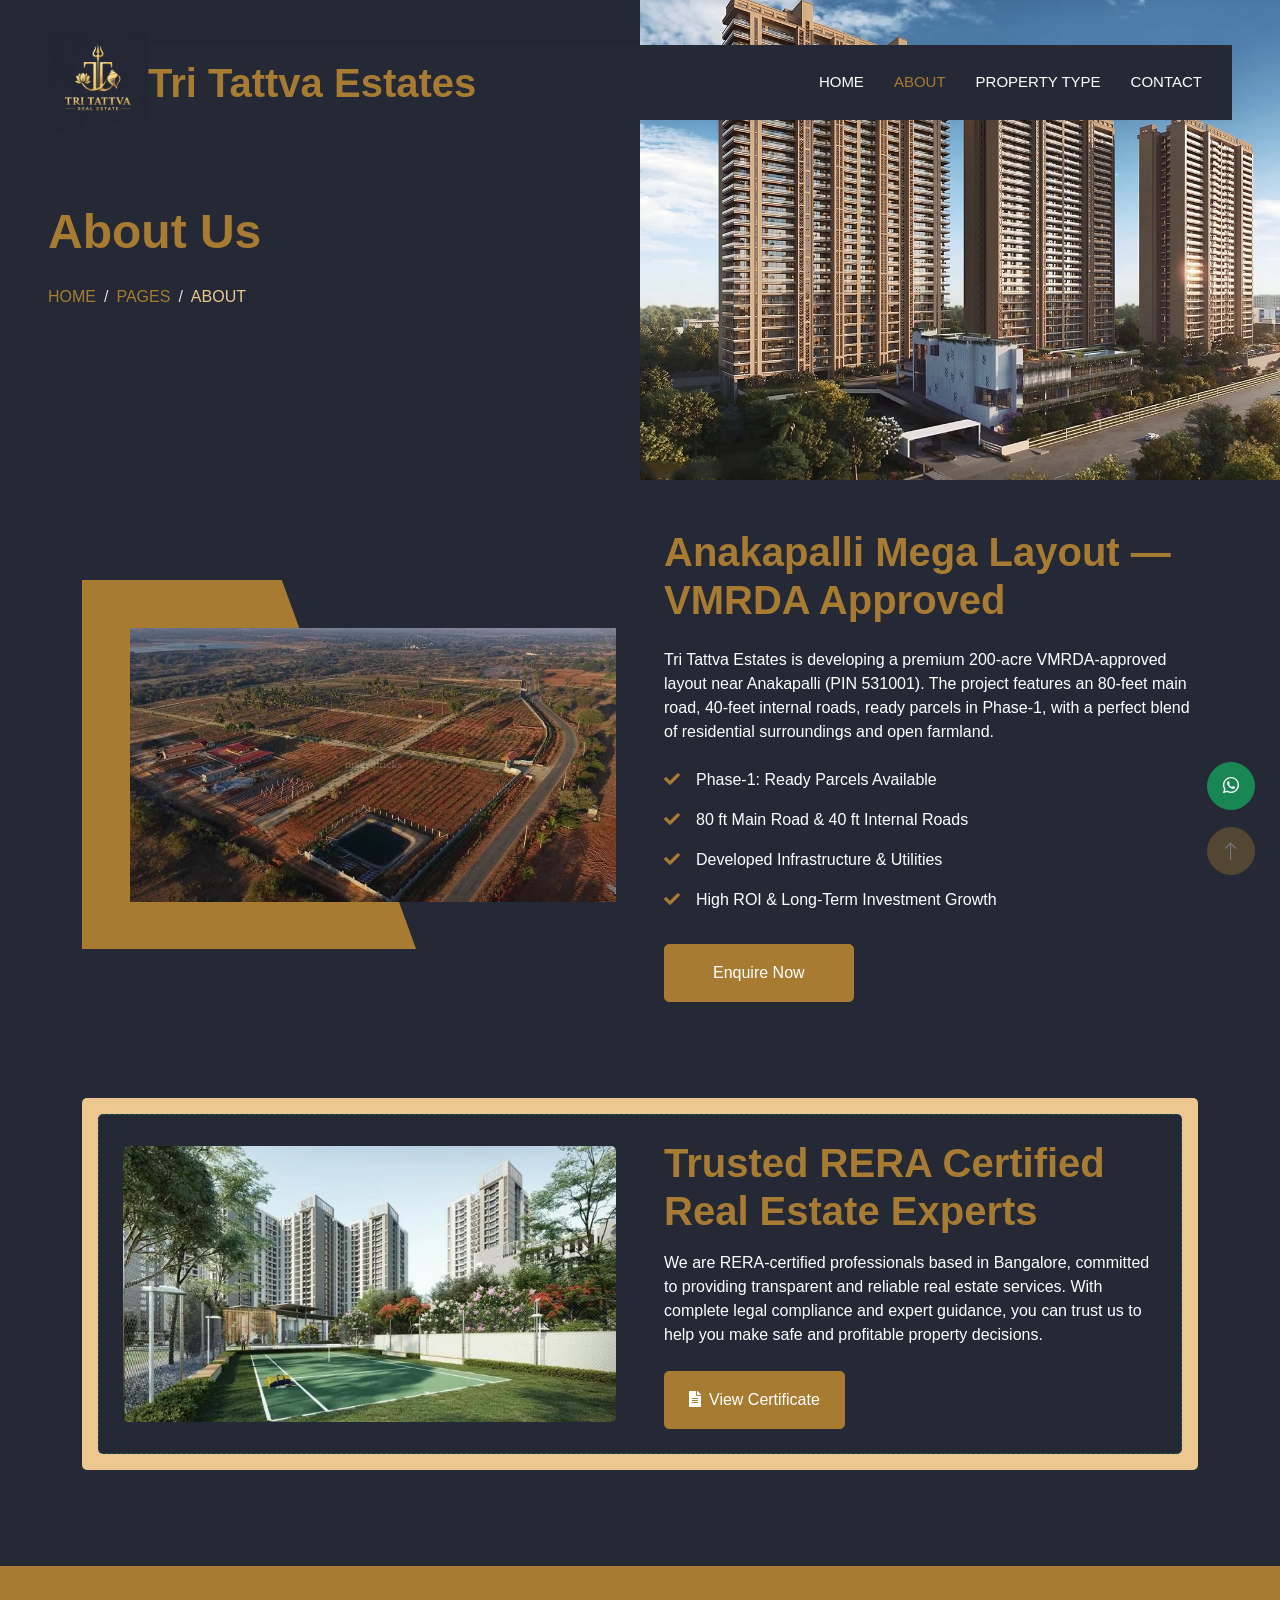
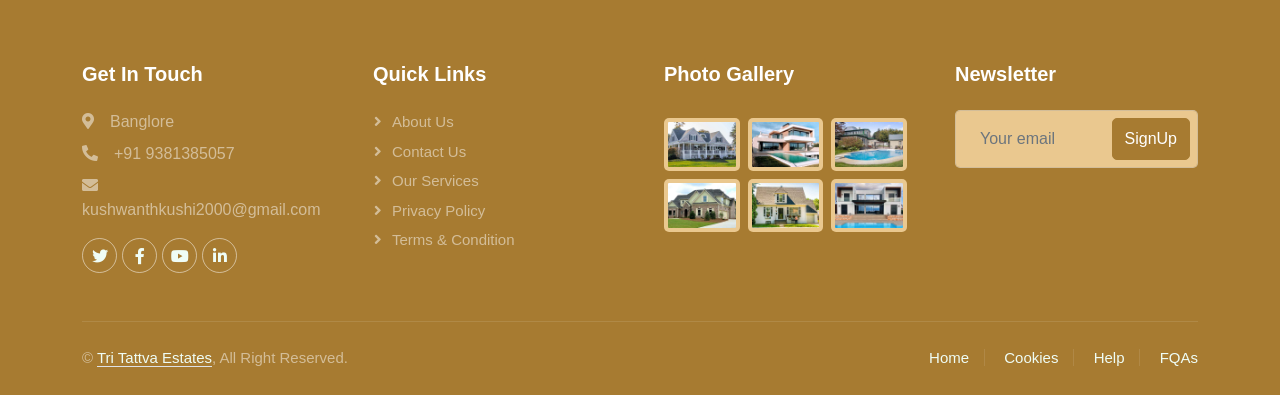
==== commit 8d5356b6: "Add files via upload" ====
--- a/about.html
+++ b/about.html
@@ -20,6 +20,7 @@
     <!-- Favicon -->
     <link href="img/favicon.ico" rel="icon" />
     <link rel="icon" type="image/png" href="img/logo4.png" />
+    <link rel="icon" href="img/logo4.png" type="image/x-icon" />
     <!-- Google Web Fonts -->
     <link rel="preconnect" href="https://fonts.googleapis.com" />
     <link rel="preconnect" href="https://fonts.gstatic.com" crossorigin />
@@ -68,7 +69,7 @@
 
       <!-- Navbar Start -->
       <div class="container-fluid nav-bar bg-transparent">
-        <nav class="navbar navbar-expand-lg bg-white navbar-light py-0 px-4">
+        <nav class="navbar navbar-expand-lg bg-white navbar-light py-0 md-px-4">
           <a
             href="index.html"
             class="navbar-brand d-flex align-items-center text-center"
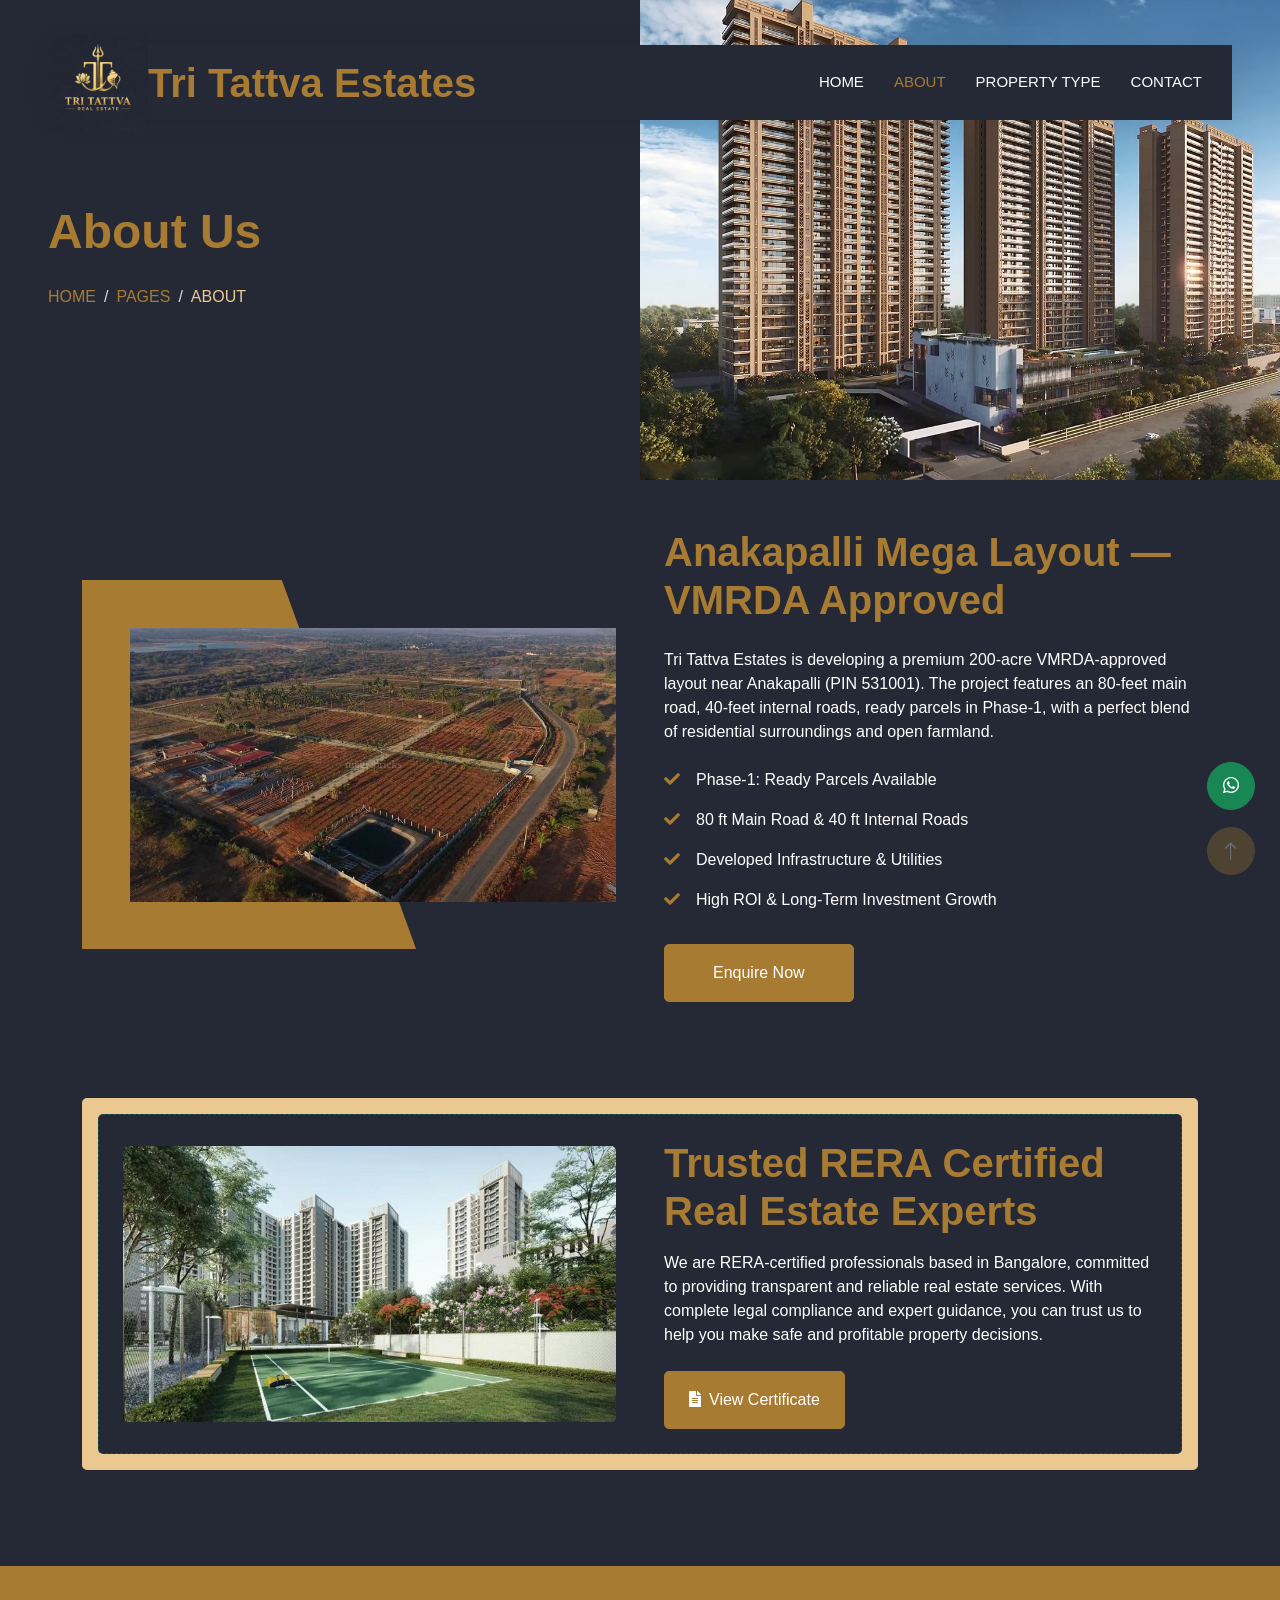
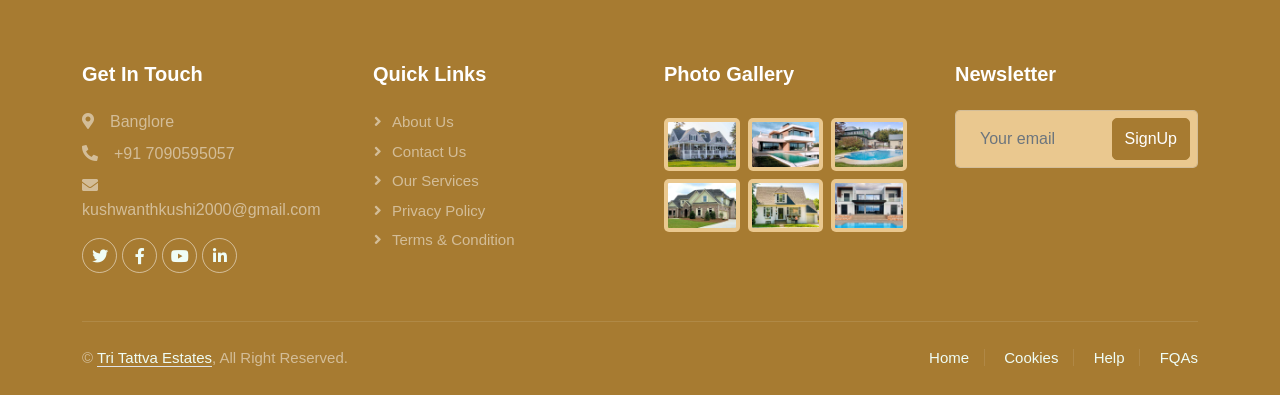
==== commit 6854c788: "Add files via upload" ====
--- a/about.html
+++ b/about.html
@@ -12,15 +12,18 @@
     />
 
     <link rel="canonical" href="https://tritattvaestates.com/" />
+    <!-- Favicon (clean setup) -->
+<link rel="icon" href="/favicon.ico" type="image/x-icon">
+<link rel="icon" type="image/png" sizes="48x48" href="/favicon.png">
     <link rel="icon" href="favicon.png" />
     <meta content="width=device-width, initial-scale=1.0" name="viewport" />
     <meta content="" name="keywords" />
     <meta content="" name="description" />
 
     <!-- Favicon -->
-    <link href="img/favicon.ico" rel="icon" />
+    <!-- <link href="img/favicon.png" rel="icon" />
     <link rel="icon" type="image/png" href="img/logo4.png" />
-    <link rel="icon" href="img/logo4.png" type="image/x-icon" />
+    <link rel="icon" href="img/logo4.png" type="image/x-icon" /> -->
     <!-- Google Web Fonts -->
     <link rel="preconnect" href="https://fonts.googleapis.com" />
     <link rel="preconnect" href="https://fonts.gstatic.com" crossorigin />
@@ -384,7 +387,7 @@
                 <i class="fa fa-map-marker-alt me-3"></i>Banglore
               </p>
               <p class="mb-2">
-                <i class="fa fa-phone-alt me-3"></i>+91 9381385057
+                <i class="fa fa-phone-alt me-3"></i>+91 7090595057
               </p>
               <p class="mb-2">
                 <i class="fa fa-envelope me-3"></i>kushwanthkushi2000@gmail.com
